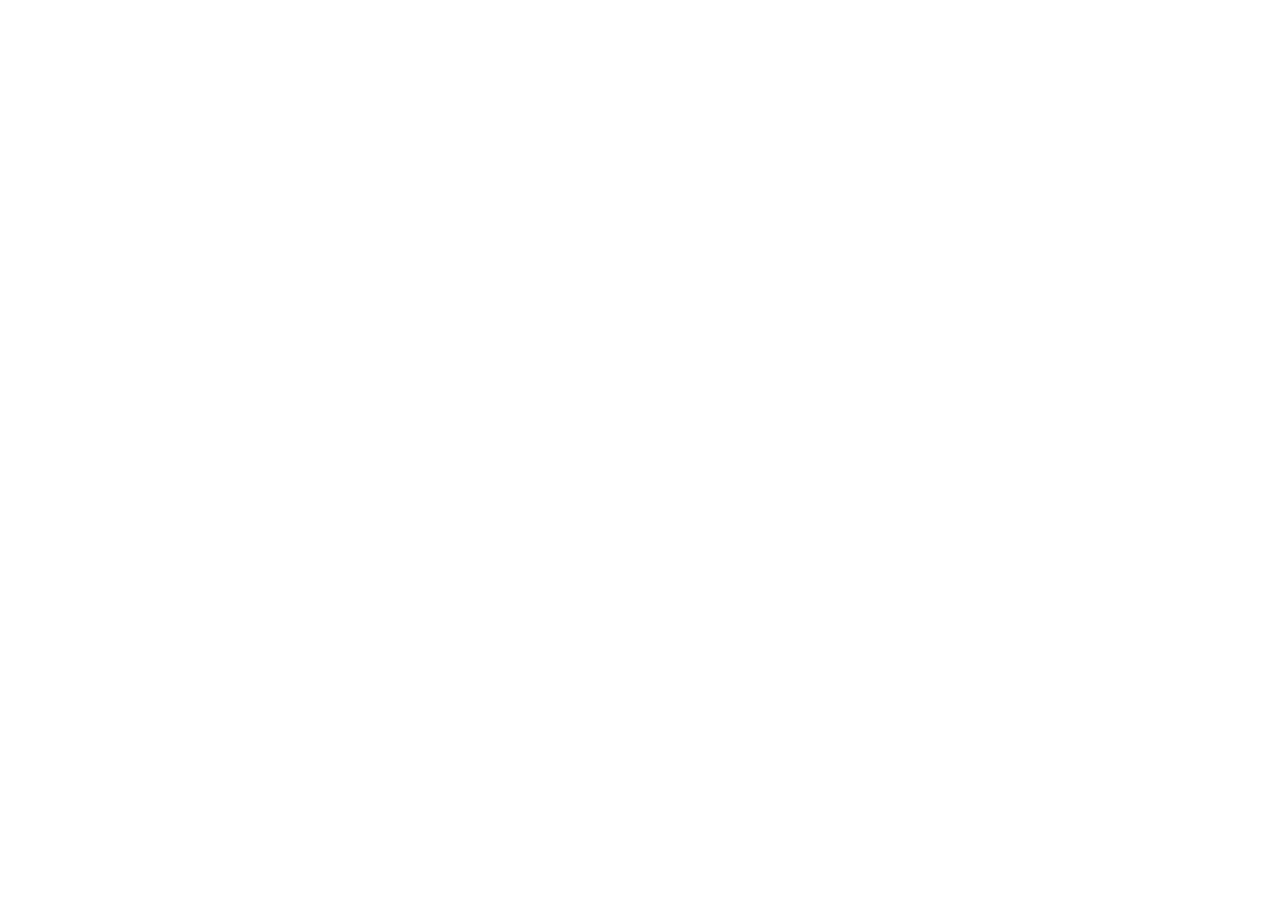
==== index.html @ f365486b "Add GitHub Pages redirect" ====
<!doctype html>
<html lang="en">
<head>
  <meta charset="utf-8">
  <meta name="viewport" content="width=device-width, initial-scale=1">
  <meta http-equiv="refresh" content="0; url=https://ledger-flash.onrender.com">
  <title>Ledger Flash</title>
  <link rel="canonical" href="https://ledger-flash.onrender.com">
</head>
<body>
  <p>Opening <a href="https://ledger-flash.onrender.com">Ledger Flash</a>...</p>
</body>
</html>
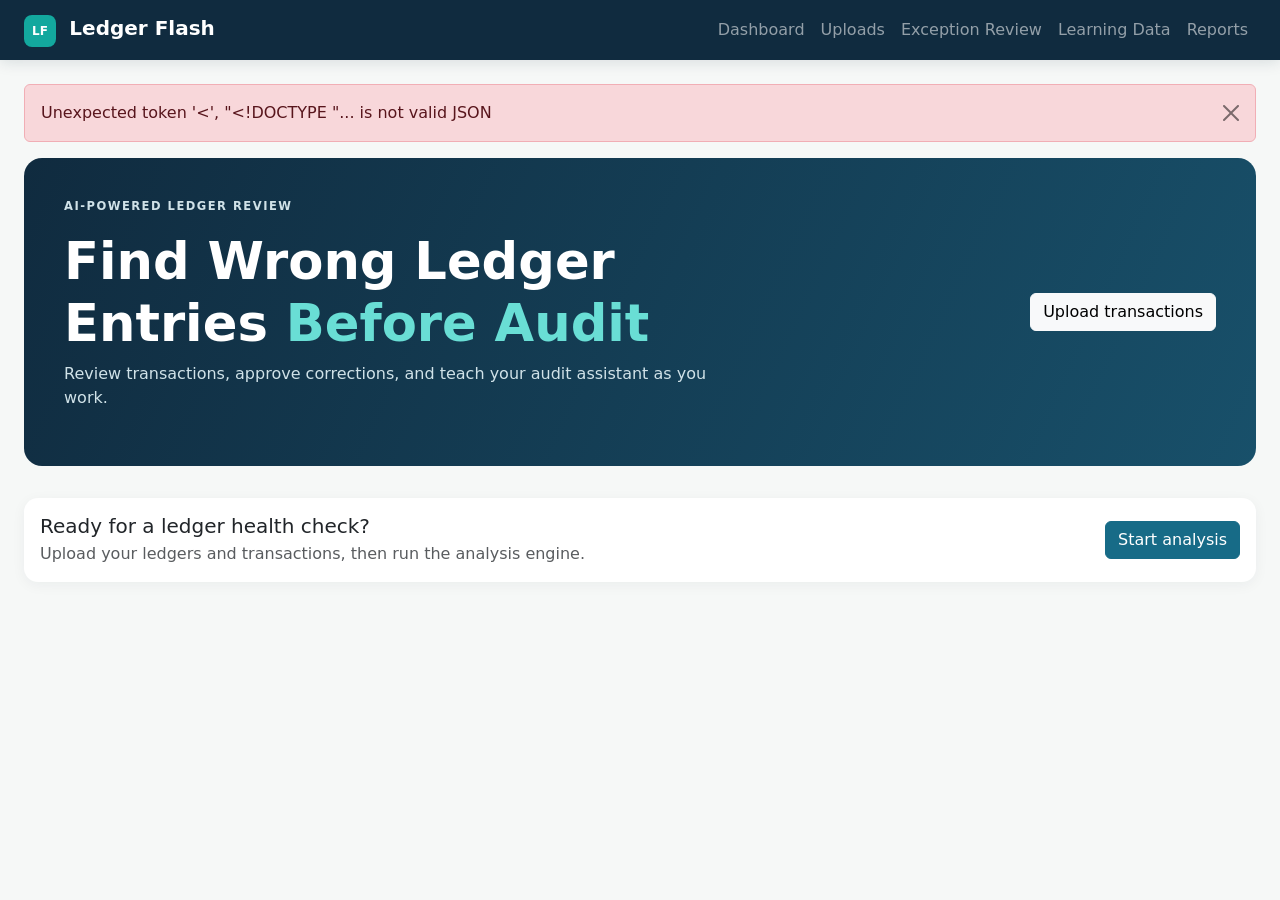
==== commit 2725b30e: "Host branded frontend on GitHub Pages" ====
--- a/index.html
+++ b/index.html
@@ -3,11 +3,93 @@
 <head>
   <meta charset="utf-8">
   <meta name="viewport" content="width=device-width, initial-scale=1">
-  <meta http-equiv="refresh" content="0; url=https://ledger-flash.onrender.com">
   <title>Ledger Flash</title>
-  <link rel="canonical" href="https://ledger-flash.onrender.com">
+  <link href="https://cdn.jsdelivr.net/npm/bootstrap@5.3.3/dist/css/bootstrap.min.css" rel="stylesheet">
+  <link rel="stylesheet" href="css/style.css">
 </head>
 <body>
-  <p>Opening <a href="https://ledger-flash.onrender.com">Ledger Flash</a>...</p>
+  <nav class="navbar navbar-expand-lg navbar-dark sticky-top">
+    <div class="container-fluid px-lg-4">
+      <a class="navbar-brand fw-bold" href="#dashboard"><span class="brand-mark">LF</span> Ledger Flash</a>
+      <button class="navbar-toggler" type="button" data-bs-toggle="collapse" data-bs-target="#nav"><span class="navbar-toggler-icon"></span></button>
+      <div class="collapse navbar-collapse" id="nav">
+        <div class="navbar-nav ms-auto">
+          <a class="nav-link" href="#dashboard">Dashboard</a>
+          <a class="nav-link" href="#upload">Uploads</a>
+          <a class="nav-link" href="#results">Exception Review</a>
+          <a class="nav-link" href="#learning">Learning Data</a>
+          <a class="nav-link" href="#reports">Reports</a>
+        </div>
+      </div>
+    </div>
+  </nav>
+
+  <main class="container-fluid px-lg-4 py-4">
+    <div id="alert"></div>
+    <section id="dashboard" class="view">
+      <div class="hero mb-4">
+        <div>
+          <p class="eyebrow">AI-POWERED LEDGER REVIEW</p>
+          <h1>Find Wrong Ledger Entries <span>Before Audit</span></h1>
+          <p>Review transactions, approve corrections, and teach your audit assistant as you work.</p>
+        </div>
+        <button class="btn btn-light" data-view="upload">Upload transactions</button>
+      </div>
+      <div class="row g-3" id="stats"></div>
+      <div class="card panel mt-4">
+        <div class="card-body d-flex flex-wrap gap-3 align-items-center justify-content-between">
+          <div>
+            <h5 class="mb-1">Ready for a ledger health check?</h5>
+            <p class="text-muted mb-0">Upload your ledgers and transactions, then run the analysis engine.</p>
+          </div>
+          <button class="btn btn-primary" data-view="upload">Start analysis</button>
+        </div>
+      </div>
+    </section>
+
+    <section id="upload" class="view d-none">
+      <div class="page-heading"><h2>Upload Data</h2><p>Import the ledger master first, then add the transactions to review.</p></div>
+      <div class="row g-4">
+        <div class="col-lg-6"><div class="card panel h-100"><div class="card-body">
+          <span class="step">STEP 1</span><h4>Ledger Master</h4><p class="text-muted">Upload an Excel or CSV file containing your ledger names.</p>
+          <form id="ledger-form"><input class="form-control mb-3" required type="file" accept=".csv,.xls,.xlsx"><button class="btn btn-primary">Upload ledger master</button></form>
+        </div></div></div>
+        <div class="col-lg-6"><div class="card panel h-100"><div class="card-body">
+          <span class="step">STEP 2</span><h4>Transactions</h4><p class="text-muted">Upload PDF, Excel, or CSV transactions with ledger and narration columns.</p>
+          <form id="transaction-form"><input class="form-control mb-3" required type="file" accept=".pdf,.csv,.xls,.xlsx"><button class="btn btn-primary">Upload transactions</button></form>
+        </div></div></div>
+      </div>
+      <div class="card panel mt-4"><div class="card-body d-flex flex-wrap gap-3 justify-content-between align-items-center">
+        <div><h5 class="mb-1">Analyze uploaded transactions</h5><p class="text-muted mb-0">Approved corrections are checked before AI to improve accuracy and reduce cost.</p></div>
+        <button class="btn btn-accent" id="analyze">Run AI analysis</button>
+      </div></div>
+    </section>
+
+    <section id="results" class="view d-none">
+      <div class="page-heading"><h2>Exception Review</h2><p>Inspect potential posting errors and approve corrections to improve future predictions.</p></div>
+      <div class="card panel"><div class="card-body">
+        <div class="d-flex flex-wrap gap-2 mb-3">
+          <input id="search" class="form-control search" placeholder="Search voucher, narration, or ledger">
+          <select id="status-filter" class="form-select search"><option value="">All statuses</option><option>mismatch</option><option>correct</option><option>approved</option><option>rejected</option></select>
+        </div>
+        <div class="table-responsive"><table class="table align-middle"><thead><tr><th>Voucher</th><th>Invoice / Bill</th><th>Current ledger</th><th>Suggested ledger</th><th>Confidence</th><th>Reason</th><th>Status</th><th>Actions</th></tr></thead><tbody id="result-rows"></tbody></table></div>
+      </div></div>
+    </section>
+
+    <section id="learning" class="view d-none">
+      <div class="page-heading"><h2>Learning Data</h2><p>Every approved correction makes future analysis faster and more consistent.</p></div>
+      <div class="card panel"><div class="table-responsive"><table class="table mb-0 align-middle"><thead><tr><th>Narration</th><th>Wrong ledger</th><th>Correct ledger</th><th>Timestamp</th></tr></thead><tbody id="learning-rows"></tbody></table></div></div>
+    </section>
+
+    <section id="reports" class="view d-none">
+      <div class="page-heading"><h2>Audit Reports</h2><p>Export the latest analysis result for audit documentation and follow-up.</p></div>
+      <div class="row g-3">
+        <div class="col-md-6"><div class="card panel"><div class="card-body"><h4>Excel report</h4><p class="text-muted">A review-ready spreadsheet with each analyzed transaction.</p><a id="excel-report" class="btn btn-primary">Download Excel</a></div></div></div>
+        <div class="col-md-6"><div class="card panel"><div class="card-body"><h4>PDF report</h4><p class="text-muted">A portable audit summary for easy distribution.</p><a id="pdf-report" class="btn btn-outline-primary">Download PDF</a></div></div></div>
+      </div>
+    </section>
+  </main>
+  <script src="https://cdn.jsdelivr.net/npm/bootstrap@5.3.3/dist/js/bootstrap.bundle.min.js"></script>
+  <script src="js/app.js"></script>
 </body>
 </html>
--- a/css/style.css
+++ b/css/style.css
@@ -0,0 +1,14 @@
+:root { --navy:#102b3f; --blue:#176b87; --teal:#13a89e; --cream:#f6f8f7; --ink:#243745; }
+body { background:var(--cream); color:var(--ink); font-family:Inter,system-ui,-apple-system,sans-serif; }
+.navbar { background:var(--navy); box-shadow:0 2px 14px #102b3f22; }
+.brand-mark { align-items:center; background:var(--teal); border-radius:8px; display:inline-flex; font-size:.75rem; height:32px; justify-content:center; margin-right:.4rem; width:32px; }
+.hero { align-items:center; background:linear-gradient(115deg,var(--navy),#18506a); border-radius:18px; color:white; display:flex; justify-content:space-between; padding:2.5rem; }
+.hero h1 { font-size:clamp(2rem,4vw,3.4rem); font-weight:750; max-width:760px; }
+.hero h1 span { color:#69ded5; }.hero p { color:#d0e2e8; max-width:650px; }.eyebrow,.step { color:#5de0d5; font-size:.72rem; font-weight:800; letter-spacing:.13em; }
+.panel { border:0; border-radius:14px; box-shadow:0 3px 14px #102b3f0d; }
+.stat { border-left:4px solid var(--teal); }.stat .number { color:var(--navy); font-size:2rem; font-weight:800; }.stat p { color:#70808a; font-size:.8rem; font-weight:700; letter-spacing:.07em; margin:0; text-transform:uppercase; }
+.btn-primary { background:var(--blue); border-color:var(--blue); }.btn-accent { background:var(--teal); color:white; font-weight:700; }.btn-accent:hover { background:#0d8f87; color:white; }
+.page-heading { margin-bottom:1.35rem; }.page-heading p { color:#70808a; }.search { max-width:340px; }
+table { font-size:.88rem; } th { color:#71818a!important; font-size:.72rem; letter-spacing:.05em; text-transform:uppercase; white-space:nowrap; }.reason { min-width:240px; max-width:360px; }
+.badge-correct,.badge-approved { background:#daf4e8; color:#18734c; }.badge-mismatch { background:#ffead7; color:#a34e0c; }.badge-rejected { background:#e9ecef; color:#5d6670; }.badge-source { background:#e5f3f7; color:#176b87; }
+@media (max-width:700px) { .hero { align-items:start; flex-direction:column; gap:1rem; padding:1.5rem; } }
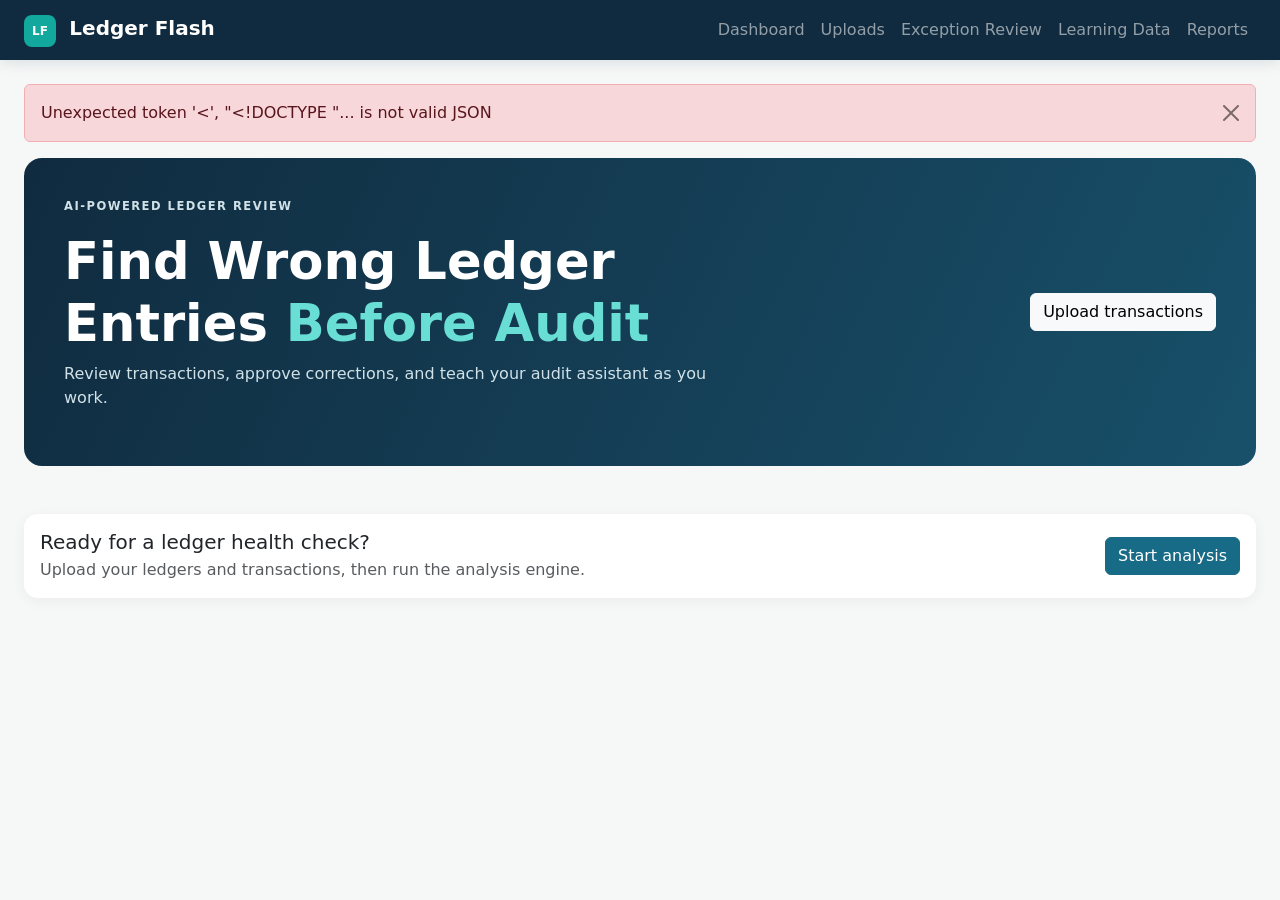
==== commit b1acdca7: "Decouple dashboard cards from Bootstrap grid" ====
--- a/index.html
+++ b/index.html
@@ -35,7 +35,7 @@
         </div>
         <button class="btn btn-light" data-view="upload">Upload transactions</button>
       </div>
-      <div class="row g-3" id="stats"></div>
+      <div class="stat-grid" id="stats"></div>
       <div class="card panel mt-4">
         <div class="card-body d-flex flex-wrap gap-3 align-items-center justify-content-between">
           <div>
--- a/css/style.css
+++ b/css/style.css
@@ -6,9 +6,12 @@
 .hero h1 { font-size:clamp(2rem,4vw,3.4rem); font-weight:750; max-width:760px; }
 .hero h1 span { color:#69ded5; }.hero p { color:#d0e2e8; max-width:650px; }.eyebrow,.step { color:#5de0d5; font-size:.72rem; font-weight:800; letter-spacing:.13em; }
 .panel { border:0; border-radius:14px; box-shadow:0 3px 14px #102b3f0d; }
+.stat-grid { display:grid; gap:1rem; grid-template-columns:repeat(4,minmax(0,1fr)); }
+.stat-item { min-width:0; }
 .stat { border-left:4px solid var(--teal); }.stat .number { color:var(--navy); font-size:2rem; font-weight:800; }.stat p { color:#70808a; font-size:.8rem; font-weight:700; letter-spacing:.07em; margin:0; text-transform:uppercase; }
 .btn-primary { background:var(--blue); border-color:var(--blue); }.btn-accent { background:var(--teal); color:white; font-weight:700; }.btn-accent:hover { background:#0d8f87; color:white; }
 .page-heading { margin-bottom:1.35rem; }.page-heading p { color:#70808a; }.search { max-width:340px; }
 table { font-size:.88rem; } th { color:#71818a!important; font-size:.72rem; letter-spacing:.05em; text-transform:uppercase; white-space:nowrap; }.reason { min-width:240px; max-width:360px; }
 .badge-correct,.badge-approved { background:#daf4e8; color:#18734c; }.badge-mismatch { background:#ffead7; color:#a34e0c; }.badge-rejected { background:#e9ecef; color:#5d6670; }.badge-source { background:#e5f3f7; color:#176b87; }
-@media (max-width:700px) { .hero { align-items:start; flex-direction:column; gap:1rem; padding:1.5rem; } }
+@media (max-width:900px) { .stat-grid { grid-template-columns:repeat(2,minmax(0,1fr)); } }
+@media (max-width:700px) { .hero { align-items:start; flex-direction:column; gap:1rem; padding:1.5rem; } .stat-grid { grid-template-columns:1fr; } }
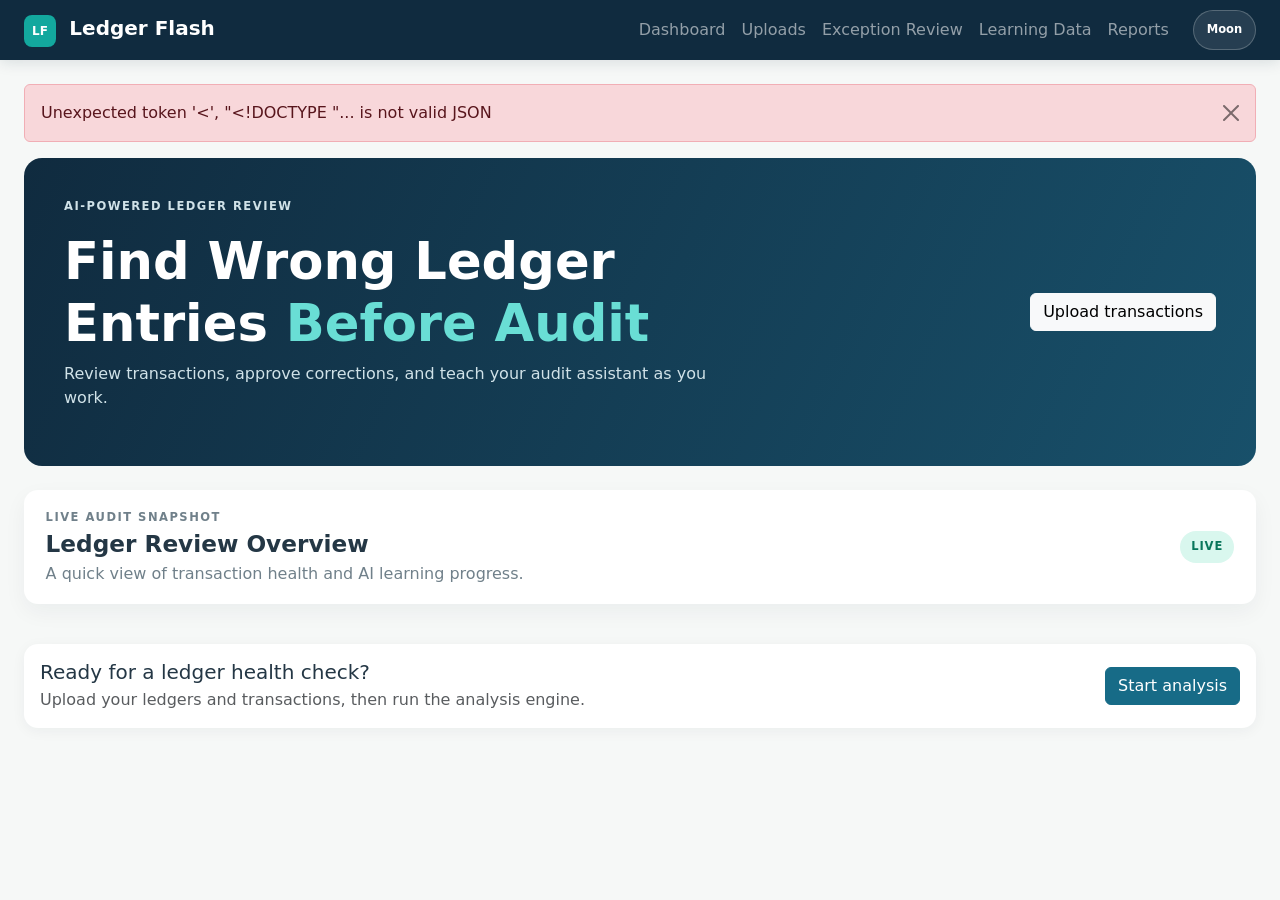
==== commit 7e4fb6c3: "Add horizontal dashboard and theme toggle" ====
--- a/index.html
+++ b/index.html
@@ -5,7 +5,7 @@
   <meta name="viewport" content="width=device-width, initial-scale=1">
   <title>Ledger Flash</title>
   <link href="https://cdn.jsdelivr.net/npm/bootstrap@5.3.3/dist/css/bootstrap.min.css" rel="stylesheet">
-  <link rel="stylesheet" href="css/style.css">
+  <link rel="stylesheet" href="css/style.css?v=20260601-2">
 </head>
 <body>
   <nav class="navbar navbar-expand-lg navbar-dark sticky-top">
@@ -19,6 +19,9 @@
           <a class="nav-link" href="#results">Exception Review</a>
           <a class="nav-link" href="#learning">Learning Data</a>
           <a class="nav-link" href="#reports">Reports</a>
+          <button class="theme-toggle ms-lg-3" id="theme-toggle" type="button" aria-label="Switch to dark mode" title="Switch to dark mode">
+            <span id="theme-icon">Moon</span>
+          </button>
         </div>
       </div>
     </div>
@@ -34,6 +37,14 @@
           <p>Review transactions, approve corrections, and teach your audit assistant as you work.</p>
         </div>
         <button class="btn btn-light" data-view="upload">Upload transactions</button>
+      </div>
+      <div class="dashboard-title mb-3">
+        <div>
+          <p class="eyebrow mb-1">LIVE AUDIT SNAPSHOT</p>
+          <h2 class="mb-1">Ledger Review Overview</h2>
+          <p class="mb-0">A quick view of transaction health and AI learning progress.</p>
+        </div>
+        <span class="live-badge">Live</span>
       </div>
       <div class="stat-grid" id="stats"></div>
       <div class="card panel mt-4">
@@ -90,6 +101,6 @@
     </section>
   </main>
   <script src="https://cdn.jsdelivr.net/npm/bootstrap@5.3.3/dist/js/bootstrap.bundle.min.js"></script>
-  <script src="js/app.js"></script>
+  <script src="js/app.js?v=20260601-2"></script>
 </body>
 </html>
--- a/css/style.css
+++ b/css/style.css
@@ -1,17 +1,24 @@
-:root { --navy:#102b3f; --blue:#176b87; --teal:#13a89e; --cream:#f6f8f7; --ink:#243745; }
-body { background:var(--cream); color:var(--ink); font-family:Inter,system-ui,-apple-system,sans-serif; }
+:root { --navy:#102b3f; --blue:#176b87; --teal:#13a89e; --cream:#f6f8f7; --ink:#243745; --panel:#fff; --muted:#70808a; --shadow:#102b3f0d; }
+body { background:var(--cream); color:var(--ink); font-family:Inter,system-ui,-apple-system,sans-serif; transition:background .25s ease,color .25s ease; }
+[data-theme="dark"] { --cream:#0b1720; --ink:#eaf3f5; --panel:#142632; --muted:#a7bcc5; --shadow:#00000033; }
 .navbar { background:var(--navy); box-shadow:0 2px 14px #102b3f22; }
 .brand-mark { align-items:center; background:var(--teal); border-radius:8px; display:inline-flex; font-size:.75rem; height:32px; justify-content:center; margin-right:.4rem; width:32px; }
+.theme-toggle { background:#ffffff18; border:1px solid #ffffff38; border-radius:999px; color:white; cursor:pointer; font-size:.72rem; font-weight:700; padding:.42rem .8rem; }
+.theme-toggle:hover { background:#ffffff28; }
 .hero { align-items:center; background:linear-gradient(115deg,var(--navy),#18506a); border-radius:18px; color:white; display:flex; justify-content:space-between; padding:2.5rem; }
 .hero h1 { font-size:clamp(2rem,4vw,3.4rem); font-weight:750; max-width:760px; }
 .hero h1 span { color:#69ded5; }.hero p { color:#d0e2e8; max-width:650px; }.eyebrow,.step { color:#5de0d5; font-size:.72rem; font-weight:800; letter-spacing:.13em; }
-.panel { border:0; border-radius:14px; box-shadow:0 3px 14px #102b3f0d; }
-.stat-grid { display:grid; gap:1rem; grid-template-columns:repeat(4,minmax(0,1fr)); }
-.stat-item { min-width:0; }
+.dashboard-title { align-items:center; background:var(--panel); border-radius:14px; box-shadow:0 8px 22px var(--shadow); display:flex; justify-content:space-between; padding:1.15rem 1.35rem; }
+.dashboard-title p { color:var(--muted); }.dashboard-title h2 { color:var(--ink); font-size:1.45rem; font-weight:800; }
+.live-badge { background:#d9f7ee; border-radius:999px; color:#08765b; font-size:.72rem; font-weight:800; letter-spacing:.08em; padding:.45rem .7rem; text-transform:uppercase; }
+.panel { background:var(--panel); border:0; border-radius:14px; box-shadow:0 3px 14px var(--shadow); color:var(--ink); }
+.stat-grid { display:flex!important; flex-direction:row!important; flex-wrap:nowrap!important; gap:1rem; width:100%; }
+.stat-grid > * { flex:1 1 0!important; max-width:none!important; min-width:0; padding:0!important; width:0!important; }
 .stat { border-left:4px solid var(--teal); }.stat .number { color:var(--navy); font-size:2rem; font-weight:800; }.stat p { color:#70808a; font-size:.8rem; font-weight:700; letter-spacing:.07em; margin:0; text-transform:uppercase; }
+[data-theme="dark"] .stat .number { color:#eaf3f5; } [data-theme="dark"] .text-muted { color:var(--muted)!important; } [data-theme="dark"] .table { --bs-table-bg:transparent; --bs-table-color:#eaf3f5; }
 .btn-primary { background:var(--blue); border-color:var(--blue); }.btn-accent { background:var(--teal); color:white; font-weight:700; }.btn-accent:hover { background:#0d8f87; color:white; }
 .page-heading { margin-bottom:1.35rem; }.page-heading p { color:#70808a; }.search { max-width:340px; }
 table { font-size:.88rem; } th { color:#71818a!important; font-size:.72rem; letter-spacing:.05em; text-transform:uppercase; white-space:nowrap; }.reason { min-width:240px; max-width:360px; }
 .badge-correct,.badge-approved { background:#daf4e8; color:#18734c; }.badge-mismatch { background:#ffead7; color:#a34e0c; }.badge-rejected { background:#e9ecef; color:#5d6670; }.badge-source { background:#e5f3f7; color:#176b87; }
-@media (max-width:900px) { .stat-grid { grid-template-columns:repeat(2,minmax(0,1fr)); } }
-@media (max-width:700px) { .hero { align-items:start; flex-direction:column; gap:1rem; padding:1.5rem; } .stat-grid { grid-template-columns:1fr; } }
+@media (max-width:900px) { .stat-grid { flex-wrap:wrap!important; } .stat-grid > * { flex-basis:calc(50% - .5rem)!important; width:calc(50% - .5rem)!important; } }
+@media (max-width:700px) { .hero { align-items:start; flex-direction:column; gap:1rem; padding:1.5rem; } .dashboard-title { align-items:start; gap:.75rem; } .stat-grid > * { flex-basis:100%!important; width:100%!important; } }
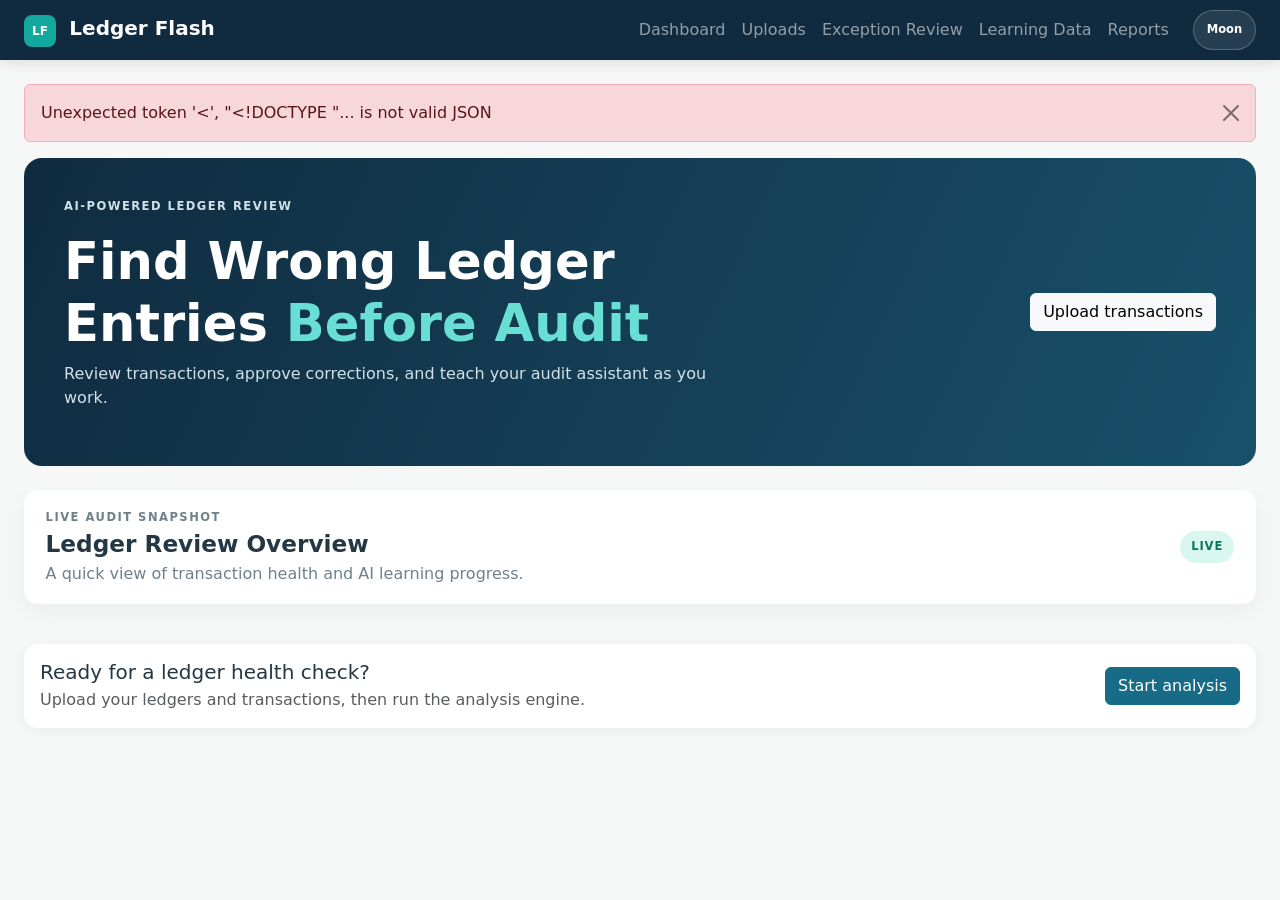
==== commit 9a3b1ca6: "Add reviewer feedback learning workflow" ====
--- a/index.html
+++ b/index.html
@@ -5,7 +5,7 @@
   <meta name="viewport" content="width=device-width, initial-scale=1">
   <title>Ledger Flash</title>
   <link href="https://cdn.jsdelivr.net/npm/bootstrap@5.3.3/dist/css/bootstrap.min.css" rel="stylesheet">
-  <link rel="stylesheet" href="css/style.css?v=20260601-2">
+  <link rel="stylesheet" href="css/style.css?v=20260613-1">
 </head>
 <body>
   <nav class="navbar navbar-expand-lg navbar-dark sticky-top">
@@ -100,7 +100,27 @@
       </div>
     </section>
   </main>
+
+  <div class="modal fade" id="correction-modal" tabindex="-1" aria-labelledby="correction-modal-title" aria-hidden="true">
+    <div class="modal-dialog modal-dialog-centered">
+      <div class="modal-content panel">
+        <div class="modal-header">
+          <h5 class="modal-title" id="correction-modal-title">Submit Ledger Feedback</h5>
+          <button type="button" class="btn-close" data-bs-dismiss="modal" aria-label="Close"></button>
+        </div>
+        <div class="modal-body">
+          <p class="text-muted">Select the ledger your team confirms for this narration. This feedback will be reused for similar future entries.</p>
+          <label class="form-label" for="correct-ledger">Correct ledger</label>
+          <select class="form-select" id="correct-ledger"></select>
+        </div>
+        <div class="modal-footer">
+          <button type="button" class="btn btn-light" data-bs-dismiss="modal">Cancel</button>
+          <button type="button" class="btn btn-primary" id="save-correction">Save feedback</button>
+        </div>
+      </div>
+    </div>
+  </div>
   <script src="https://cdn.jsdelivr.net/npm/bootstrap@5.3.3/dist/js/bootstrap.bundle.min.js"></script>
-  <script src="js/app.js?v=20260601-2"></script>
+  <script src="js/app.js?v=20260613-1"></script>
 </body>
 </html>
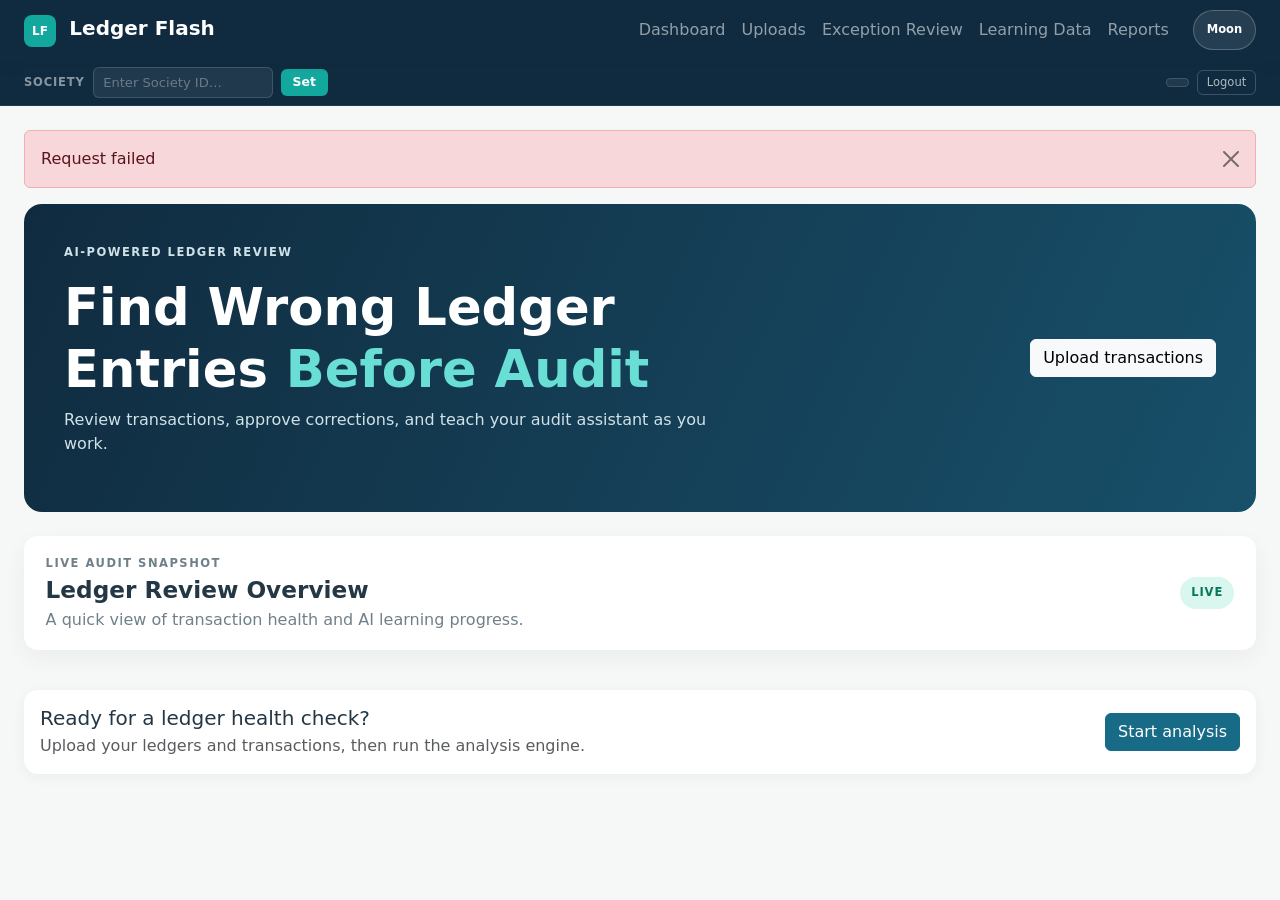
==== commit 0f60e3a0: "Add Google OAuth login (nobroker.in domain) and Society ID scoping - Login page with Google Sign-In;" ====
--- a/index.html
+++ b/index.html
@@ -5,101 +5,140 @@
   <meta name="viewport" content="width=device-width, initial-scale=1">
   <title>Ledger Flash</title>
   <link href="https://cdn.jsdelivr.net/npm/bootstrap@5.3.3/dist/css/bootstrap.min.css" rel="stylesheet">
-  <link rel="stylesheet" href="css/style.css?v=20260613-1">
+  <link rel="stylesheet" href="css/style.css?v=20260618-1">
 </head>
 <body>
-  <nav class="navbar navbar-expand-lg navbar-dark sticky-top">
-    <div class="container-fluid px-lg-4">
-      <a class="navbar-brand fw-bold" href="#dashboard"><span class="brand-mark">LF</span> Ledger Flash</a>
-      <button class="navbar-toggler" type="button" data-bs-toggle="collapse" data-bs-target="#nav"><span class="navbar-toggler-icon"></span></button>
-      <div class="collapse navbar-collapse" id="nav">
-        <div class="navbar-nav ms-auto">
-          <a class="nav-link" href="#dashboard">Dashboard</a>
-          <a class="nav-link" href="#upload">Uploads</a>
-          <a class="nav-link" href="#results">Exception Review</a>
-          <a class="nav-link" href="#learning">Learning Data</a>
-          <a class="nav-link" href="#reports">Reports</a>
-          <button class="theme-toggle ms-lg-3" id="theme-toggle" type="button" aria-label="Switch to dark mode" title="Switch to dark mode">
-            <span id="theme-icon">Moon</span>
-          </button>
+
+  <!-- Login page -->
+  <div id="login-page" class="d-none">
+    <div class="login-outer">
+      <div class="login-card">
+        <div class="login-logo">LF</div>
+        <h2>Ledger Flash</h2>
+        <p class="subtitle">AI-powered ledger reconciliation for your team.</p>
+        <div class="domain-badge" id="domain-badge">@nobroker.in only</div>
+        <div id="google-signin" class="d-flex justify-content-center mb-2"></div>
+        <p id="login-error" class="text-danger small mb-0" style="min-height:1.2em"></p>
+      </div>
+    </div>
+  </div>
+
+  <!-- Main app -->
+  <div id="app" class="d-none">
+    <nav class="navbar navbar-expand-lg navbar-dark sticky-top">
+      <div class="container-fluid px-lg-4">
+        <a class="navbar-brand fw-bold" href="#dashboard"><span class="brand-mark">LF</span> Ledger Flash</a>
+        <button class="navbar-toggler" type="button" data-bs-toggle="collapse" data-bs-target="#nav"><span class="navbar-toggler-icon"></span></button>
+        <div class="collapse navbar-collapse" id="nav">
+          <div class="navbar-nav ms-auto">
+            <a class="nav-link" href="#dashboard">Dashboard</a>
+            <a class="nav-link" href="#upload">Uploads</a>
+            <a class="nav-link" href="#results">Exception Review</a>
+            <a class="nav-link" href="#learning">Learning Data</a>
+            <a class="nav-link" href="#reports">Reports</a>
+            <button class="theme-toggle ms-lg-3" id="theme-toggle" type="button" aria-label="Switch to dark mode" title="Switch to dark mode">
+              <span id="theme-icon">Moon</span>
+            </button>
+          </div>
         </div>
       </div>
+    </nav>
+
+    <!-- Society + user bar -->
+    <div class="society-bar d-flex flex-wrap align-items-center gap-2">
+      <span class="label">Society</span>
+      <input id="society-input" class="society-input" type="text" placeholder="Enter Society ID…" maxlength="60">
+      <button id="set-society" class="set-btn">Set</button>
+      <span id="society-tag" class="society-tag d-none"></span>
+      <div class="ms-auto d-flex align-items-center gap-2">
+        <span id="user-chip" class="user-chip">
+          <img id="user-avatar" class="user-avatar d-none" src="" alt="">
+          <span id="user-email"></span>
+        </span>
+        <button id="logout-btn" class="logout-btn">Logout</button>
+      </div>
     </div>
-  </nav>
 
-  <main class="container-fluid px-lg-4 py-4">
-    <div id="alert"></div>
-    <section id="dashboard" class="view">
-      <div class="hero mb-4">
-        <div>
-          <p class="eyebrow">AI-POWERED LEDGER REVIEW</p>
-          <h1>Find Wrong Ledger Entries <span>Before Audit</span></h1>
-          <p>Review transactions, approve corrections, and teach your audit assistant as you work.</p>
+    <main class="container-fluid px-lg-4 py-4">
+      <div id="alert"></div>
+      <section id="dashboard" class="view">
+        <div class="hero mb-4">
+          <div>
+            <p class="eyebrow">AI-POWERED LEDGER REVIEW</p>
+            <h1>Find Wrong Ledger Entries <span>Before Audit</span></h1>
+            <p>Review transactions, approve corrections, and teach your audit assistant as you work.</p>
+          </div>
+          <button class="btn btn-light" data-view="upload">Upload transactions</button>
         </div>
-        <button class="btn btn-light" data-view="upload">Upload transactions</button>
-      </div>
-      <div class="dashboard-title mb-3">
-        <div>
-          <p class="eyebrow mb-1">LIVE AUDIT SNAPSHOT</p>
-          <h2 class="mb-1">Ledger Review Overview</h2>
-          <p class="mb-0">A quick view of transaction health and AI learning progress.</p>
+        <div class="dashboard-title mb-3">
+          <div>
+            <p class="eyebrow mb-1">LIVE AUDIT SNAPSHOT</p>
+            <h2 class="mb-1">Ledger Review Overview</h2>
+            <p class="mb-0">A quick view of transaction health and AI learning progress.</p>
+          </div>
+          <span class="live-badge">Live</span>
         </div>
-        <span class="live-badge">Live</span>
-      </div>
-      <div class="stat-grid" id="stats"></div>
-      <div class="card panel mt-4">
-        <div class="card-body d-flex flex-wrap gap-3 align-items-center justify-content-between">
-          <div>
-            <h5 class="mb-1">Ready for a ledger health check?</h5>
-            <p class="text-muted mb-0">Upload your ledgers and transactions, then run the analysis engine.</p>
+        <div class="stat-grid" id="stats"></div>
+        <div class="card panel mt-4">
+          <div class="card-body d-flex flex-wrap gap-3 align-items-center justify-content-between">
+            <div>
+              <h5 class="mb-1">Ready for a ledger health check?</h5>
+              <p class="text-muted mb-0">Upload your ledgers and transactions, then run the analysis engine.</p>
+            </div>
+            <button class="btn btn-primary" data-view="upload">Start analysis</button>
           </div>
-          <button class="btn btn-primary" data-view="upload">Start analysis</button>
         </div>
-      </div>
-    </section>
+      </section>
 
-    <section id="upload" class="view d-none">
-      <div class="page-heading"><h2>Upload Data</h2><p>Import the ledger master first, then add the transactions to review.</p></div>
-      <div class="row g-4">
-        <div class="col-lg-6"><div class="card panel h-100"><div class="card-body">
-          <span class="step">STEP 1</span><h4>Ledger Master</h4><p class="text-muted">Upload an Excel or CSV file containing your ledger names.</p>
-          <form id="ledger-form"><input class="form-control mb-3" required type="file" accept=".csv,.xls,.xlsx"><button class="btn btn-primary">Upload ledger master</button></form>
-        </div></div></div>
-        <div class="col-lg-6"><div class="card panel h-100"><div class="card-body">
-          <span class="step">STEP 2</span><h4>Transactions</h4><p class="text-muted">Upload PDF, Excel, or CSV transactions with ledger and narration columns.</p>
-          <form id="transaction-form"><input class="form-control mb-3" required type="file" accept=".pdf,.csv,.xls,.xlsx"><button class="btn btn-primary">Upload transactions</button></form>
-        </div></div></div>
-      </div>
-      <div class="card panel mt-4"><div class="card-body d-flex flex-wrap gap-3 justify-content-between align-items-center">
-        <div><h5 class="mb-1">Analyze uploaded transactions</h5><p class="text-muted mb-0">Approved corrections are checked before AI to improve accuracy and reduce cost.</p></div>
-        <button class="btn btn-accent" id="analyze">Run AI analysis</button>
-      </div></div>
-    </section>
+      <section id="upload" class="view d-none">
+        <div class="page-heading"><h2>Upload Data</h2><p>Import the ledger master first, then add the transactions to review.</p></div>
+        <div class="row g-4">
+          <div class="col-lg-6"><div class="card panel h-100"><div class="card-body">
+            <span class="step">STEP 1</span><h4>Ledger Master</h4><p class="text-muted">Upload an Excel or CSV file containing your ledger names.</p>
+            <form id="ledger-form">
+              <input class="form-control mb-3" required type="file" accept=".csv,.xls,.xlsx">
+              <button class="btn btn-primary">Upload ledger master</button>
+            </form>
+          </div></div></div>
+          <div class="col-lg-6"><div class="card panel h-100"><div class="card-body">
+            <span class="step">STEP 2</span><h4>Transactions</h4><p class="text-muted">Upload PDF, Excel, or CSV transactions with ledger and narration columns.</p>
+            <form id="transaction-form">
+              <input class="form-control mb-3" required type="file" accept=".pdf,.csv,.xls,.xlsx">
+              <button class="btn btn-primary">Upload transactions</button>
+            </form>
+          </div></div></div>
+        </div>
+        <div class="card panel mt-4"><div class="card-body d-flex flex-wrap gap-3 justify-content-between align-items-center">
+          <div><h5 class="mb-1">Analyze uploaded transactions</h5><p class="text-muted mb-0">Approved corrections are checked before AI to improve accuracy and reduce cost.</p></div>
+          <button class="btn btn-accent" id="analyze">Run AI analysis</button>
+        </div></div>
+      </section>
 
-    <section id="results" class="view d-none">
-      <div class="page-heading"><h2>Exception Review</h2><p>Inspect potential posting errors and approve corrections to improve future predictions.</p></div>
-      <div class="card panel"><div class="card-body">
-        <div class="d-flex flex-wrap gap-2 mb-3">
-          <input id="search" class="form-control search" placeholder="Search voucher, narration, or ledger">
-          <select id="status-filter" class="form-select search"><option value="">All statuses</option><option>mismatch</option><option>correct</option><option>approved</option><option>rejected</option></select>
+      <section id="results" class="view d-none">
+        <div class="page-heading"><h2>Exception Review</h2><p>Inspect potential posting errors and approve corrections to improve future predictions.</p></div>
+        <div class="card panel"><div class="card-body">
+          <div class="d-flex flex-wrap gap-2 mb-3">
+            <input id="search" class="form-control search" placeholder="Search voucher, narration, or ledger">
+            <select id="status-filter" class="form-select search"><option value="">All statuses</option><option>mismatch</option><option>correct</option><option>approved</option><option>rejected</option></select>
+          </div>
+          <div class="table-responsive"><table class="table align-middle"><thead><tr><th>Voucher</th><th>Invoice / Bill</th><th>Current ledger</th><th>Suggested ledger</th><th>Confidence</th><th>Reason</th><th>Status</th><th>Actions</th></tr></thead><tbody id="result-rows"></tbody></table></div>
+        </div></div>
+      </section>
+
+      <section id="learning" class="view d-none">
+        <div class="page-heading"><h2>Learning Data</h2><p>Every approved correction makes future analysis faster and more consistent.</p></div>
+        <div class="card panel"><div class="table-responsive"><table class="table mb-0 align-middle"><thead><tr><th>Narration</th><th>Wrong ledger</th><th>Correct ledger</th><th>Timestamp</th></tr></thead><tbody id="learning-rows"></tbody></table></div></div>
+      </section>
+
+      <section id="reports" class="view d-none">
+        <div class="page-heading"><h2>Audit Reports</h2><p>Export the latest analysis result for audit documentation and follow-up.</p></div>
+        <div class="row g-3">
+          <div class="col-md-6"><div class="card panel"><div class="card-body"><h4>Excel report</h4><p class="text-muted">A review-ready spreadsheet with each analyzed transaction.</p><button id="excel-report" class="btn btn-primary">Download Excel</button></div></div></div>
+          <div class="col-md-6"><div class="card panel"><div class="card-body"><h4>PDF report</h4><p class="text-muted">A portable audit summary for easy distribution.</p><button id="pdf-report" class="btn btn-outline-primary">Download PDF</button></div></div></div>
         </div>
-        <div class="table-responsive"><table class="table align-middle"><thead><tr><th>Voucher</th><th>Invoice / Bill</th><th>Current ledger</th><th>Suggested ledger</th><th>Confidence</th><th>Reason</th><th>Status</th><th>Actions</th></tr></thead><tbody id="result-rows"></tbody></table></div>
-      </div></div>
-    </section>
-
-    <section id="learning" class="view d-none">
-      <div class="page-heading"><h2>Learning Data</h2><p>Every approved correction makes future analysis faster and more consistent.</p></div>
-      <div class="card panel"><div class="table-responsive"><table class="table mb-0 align-middle"><thead><tr><th>Narration</th><th>Wrong ledger</th><th>Correct ledger</th><th>Timestamp</th></tr></thead><tbody id="learning-rows"></tbody></table></div></div>
-    </section>
-
-    <section id="reports" class="view d-none">
-      <div class="page-heading"><h2>Audit Reports</h2><p>Export the latest analysis result for audit documentation and follow-up.</p></div>
-      <div class="row g-3">
-        <div class="col-md-6"><div class="card panel"><div class="card-body"><h4>Excel report</h4><p class="text-muted">A review-ready spreadsheet with each analyzed transaction.</p><a id="excel-report" class="btn btn-primary">Download Excel</a></div></div></div>
-        <div class="col-md-6"><div class="card panel"><div class="card-body"><h4>PDF report</h4><p class="text-muted">A portable audit summary for easy distribution.</p><a id="pdf-report" class="btn btn-outline-primary">Download PDF</a></div></div></div>
-      </div>
-    </section>
-  </main>
+      </section>
+    </main>
+  </div>
 
   <div class="modal fade" id="correction-modal" tabindex="-1" aria-labelledby="correction-modal-title" aria-hidden="true">
     <div class="modal-dialog modal-dialog-centered">
@@ -120,7 +159,9 @@
       </div>
     </div>
   </div>
+
   <script src="https://cdn.jsdelivr.net/npm/bootstrap@5.3.3/dist/js/bootstrap.bundle.min.js"></script>
-  <script src="js/app.js?v=20260613-1"></script>
+  <script src="https://accounts.google.com/gsi/client"></script>
+  <script src="js/app.js?v=20260618-1"></script>
 </body>
 </html>
--- a/css/style.css
+++ b/css/style.css
@@ -22,3 +22,21 @@
 .badge-correct,.badge-approved { background:#daf4e8; color:#18734c; }.badge-mismatch { background:#ffead7; color:#a34e0c; }.badge-rejected { background:#e9ecef; color:#5d6670; }.badge-source { background:#e5f3f7; color:#176b87; }
 @media (max-width:900px) { .stat-grid { flex-wrap:wrap!important; } .stat-grid > * { flex-basis:calc(50% - .5rem)!important; width:calc(50% - .5rem)!important; } }
 @media (max-width:700px) { .hero { align-items:start; flex-direction:column; gap:1rem; padding:1.5rem; } .dashboard-title { align-items:start; gap:.75rem; } .stat-grid > * { flex-basis:100%!important; width:100%!important; } }
+.login-outer { align-items:center; background:var(--cream); display:flex; height:100vh; justify-content:center; padding:1rem; }
+.login-card { background:var(--panel); border-radius:18px; box-shadow:0 8px 32px var(--shadow); max-width:400px; padding:2.5rem 2rem; text-align:center; width:100%; }
+.login-logo { background:var(--teal); border-radius:12px; color:white; font-size:1.6rem; font-weight:800; height:64px; line-height:64px; margin:0 auto 1.2rem; width:64px; }
+.login-card h2 { color:var(--ink); font-size:1.7rem; font-weight:800; }
+.login-card .subtitle { color:var(--muted); font-size:.9rem; margin-bottom:1.8rem; }
+.login-card .domain-badge { background:#e8f7f5; border-radius:999px; color:var(--teal); display:inline-block; font-size:.75rem; font-weight:700; margin-bottom:1.5rem; padding:.3rem .85rem; }
+.society-bar { background:var(--navy); border-bottom:1px solid #ffffff12; color:white; padding:.45rem 1.5rem; }
+.society-bar .label { color:#ffffff80; font-size:.72rem; font-weight:700; letter-spacing:.07em; text-transform:uppercase; white-space:nowrap; }
+.society-input { background:#ffffff12; border:1px solid #ffffff25; border-radius:6px; color:white; font-size:.82rem; padding:.28rem .6rem; width:180px; }
+.society-input::placeholder { color:#ffffff55; }
+.society-input:focus { background:#ffffff20; border-color:#13a89e; outline:none; }
+.set-btn { background:#13a89e; border:none; border-radius:6px; color:white; cursor:pointer; font-size:.78rem; font-weight:700; padding:.28rem .75rem; }
+.set-btn:hover { background:#0d8f87; }
+.society-tag { background:#13a89e22; border:1px solid #13a89e55; border-radius:999px; color:#5de0d5; font-size:.72rem; font-weight:700; padding:.2rem .65rem; white-space:nowrap; }
+.user-chip { align-items:center; background:#ffffff12; border:1px solid #ffffff25; border-radius:999px; color:#ffffffcc; display:flex; font-size:.75rem; gap:.35rem; padding:.2rem .65rem; white-space:nowrap; }
+.user-avatar { border-radius:50%; height:20px; width:20px; }
+.logout-btn { background:transparent; border:1px solid #ffffff30; border-radius:6px; color:#ffffffaa; cursor:pointer; font-size:.72rem; padding:.2rem .55rem; }
+.logout-btn:hover { background:#ffffff15; color:white; }
